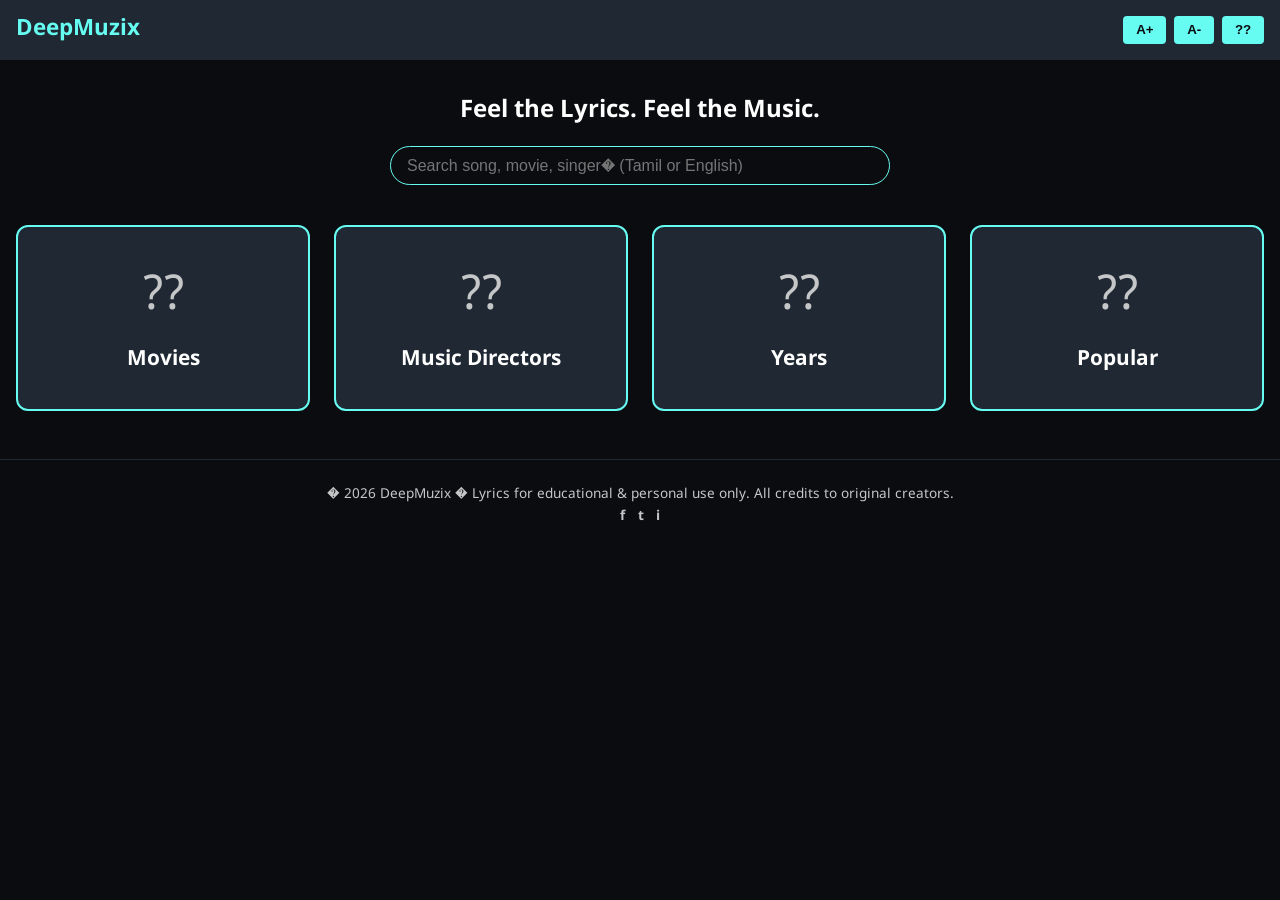
==== index.html @ b5d74c85 "Add files via upload" ====
<!DOCTYPE html>
<html lang="ta">
<head>
  <meta charset="UTF-8">
  <meta name="viewport" content="width=device-width, initial-scale=1.0">
  <title>DeepMuzix � Feel the Lyrics. Feel the Music.</title>
  <meta name="description" content="Modern Tamil song-lyrics hub with karaoke, search, share and favourites.">
  <link href="https://fonts.googleapis.com/css2?family=Noto+Sans+Tamil:wght@400;700&family=Inter:wght@400;600&display=swap" rel="stylesheet">
  <style>
    :root{--bg:#0b0c10;--surface:#1f2833;--primary:#66fcf1;--text:#c5c6c7;--heading:#ffffff;--font-tamil:'Noto Sans Tamil',sans-serif;--base-fs:1.05rem;--line-h:1.6;}
    .light{--bg:#f5f5f5;--surface:#ffffff;--primary:#00838f;--text:#212121;--heading:#000;}
    *,*::before,*::after{box-sizing:border-box;margin:0;padding:0;}
    body{font-family:var(--font-tamil);background:var(--bg);color:var(--text);font-size:var(--base-fs);line-height:var(--line-h);transition:background .3s,color .3s;}
    button{cursor:pointer;border:none;background:var(--primary);color:var(--bg);padding:.4rem .8rem;border-radius:4px;font-weight:700;}
    button:hover{opacity:.9;}
    .top-bar{display:flex;justify-content:space-between;align-items:center;padding:.75rem 1rem;background:var(--surface);}
    .logo{font-size:1.4rem;font-weight:700;color:var(--primary);}
    .controls{display:flex;gap:.5rem;}
    .hero{text-align:center;padding:2rem 1rem 1.5rem;}
    .tagline{font-size:1.5rem;color:var(--heading);margin-bottom:1rem;}
    #searchBar{width:100%;max-width:500px;padding:.6rem 1rem;border:1px solid var(--primary);border-radius:25px;background:transparent;color:var(--text);font-size:1rem;}
    .folder-grid{display:grid;grid-template-columns:repeat(auto-fit,minmax(220px,1fr));gap:1.5rem;padding:1rem;}
    .folder{background:var(--surface);border:2px solid var(--primary);border-radius:12px;padding:2rem 1rem;text-align:center;cursor:pointer;transition:transform .2s,box-shadow .2s;}
    .folder:hover{transform:translateY(-4px);box-shadow:0 8px 24px rgba(0,0,0,.3);}
    .folder-icon{font-size:3rem;margin-bottom:.5rem;}
    .folder-name{font-size:1.3rem;font-weight:700;color:var(--heading);}
    .list-view,.lyrics-view{max-width:800px;margin:0 auto;padding:1rem;}
    .list-header{display:flex;align-items:center;gap:1rem;margin-bottom:1rem;}
    .list-item{background:var(--surface);border-left:4px solid var(--primary);padding:.75rem 1rem;margin-bottom:.5rem;border-radius:4px;cursor:pointer;transition:background .2s;}
    .list-item:hover{background:rgba(255,255,255,.05);}
    .list-item h4{color:var(--heading);margin-bottom:.2rem;}
    .list-item p{font-size:.85rem;opacity:.8;}
    .song-img{width:140px;height:140px;border-radius:8px;margin:0 auto 1rem;display:block;object-fit:cover;border:2px solid var(--primary);}
    .lyrics-header{text-align:center;margin-bottom:1rem;}
    .lang-switch{margin-bottom:1rem;text-align:center;}
    .lang-switch button{margin:0 .25rem;}
    #lyricsText{white-space:pre-wrap;background:var(--surface);padding:1rem;border-radius:6px;font-family:var(--font-tamil);}
    .karaoke#lyricsText{line-height:2.2;}
    .lyrics-tools{display:flex;gap:1rem;align-items:center;justify-content:space-between;margin-top:1rem;flex-wrap:wrap;}
    .extra-meta{text-align:center;font-size:.9rem;opacity:.8;margin-bottom:1rem;}
    .meaning{background:var(--surface);border-left:4px solid var(--primary);padding:1rem;margin:1rem 0;border-radius:4px;}
    .meaning h3{margin-bottom:.5rem;color:var(--primary);}
    .karaoke-line{display:block;transition:background .3s;}
    .karaoke-line.active{background:rgba(102,252,241,.25);border-radius:3px;padding:0 4px;}
    .fav-btn{background:transparent;border:2px solid var(--primary);color:var(--primary);margin-left:auto;}
    .fav-btn.faved{background:var(--primary);color:var(--bg);}
    .share-buttons{display:flex;gap:.5rem;justify-content:center;margin-top:1rem;}
    .share-buttons button{background:var(--surface);border:1px solid var(--primary);color:var(--primary);}
    footer{text-align:center;padding:1.5rem 1rem;font-size:.85rem;border-top:1px solid var(--surface);margin-top:2rem;}
    .social span{margin:0 .4rem;font-weight:700;}
    .toast{position:fixed;bottom:1.5rem;left:50%;transform:translateX(-50%) translateY(200%);background:var(--primary);color:var(--bg);padding:.5rem 1rem;border-radius:4px;font-weight:700;transition:transform .3s;}
    .toast.show{transform:translateX(-50%) translateY(0);}
    .hidden{display:none;}
  </style>
</head>

<body>
  <header class="top-bar">
    <div class="logo">DeepMuzix</div>
    <div class="controls">
      <button id="fontPlus">A+</button>
      <button id="fontMinus">A-</button>
      <button id="themeToggle">??</button>
    </div>
  </header>

  <section class="hero">
    <h1 class="tagline">Feel the Lyrics. Feel the Music.</h1>
    <input type="search" id="searchBar" placeholder="Search song, movie, singer� (Tamil or English)" aria-label="Search">
  </section>

  <!-- ==========  HOME  ========== -->
  <div id="homeView" class="folder-grid">
    <div class="folder" data-folder="movies"><div class="folder-icon">??</div><div class="folder-name">Movies</div></div>
    <div class="folder" data-folder="music"><div class="folder-icon">??</div><div class="folder-name">Music Directors</div></div>
    <div class="folder" data-folder="years"><div class="folder-icon">??</div><div class="folder-name">Years</div></div>
    <div class="folder" data-folder="popular"><div class="folder-icon">??</div><div class="folder-name">Popular</div></div>
  </div>

  <!-- ==========  LIST VIEW  ========== -->
  <div id="listView" class="list-view hidden">
    <div class="list-header"><button id="listBackBtn">? Back</button><h2 id="listTitle"></h2></div>
    <div id="listContent"></div>
  </div>

  <!-- ==========  LYRICS VIEW  ========== -->
  <article id="lyricsView" class="lyrics-view hidden">
    <div class="lyrics-header">
      <img id="songImg" class="song-img" src="" alt="Song image" loading="lazy">
      <h2 id="lyricsTitle"></h2>
      <p id="lyricsMeta"></p>
      <div class="extra-meta" id="extraMeta"></div>
      <div class="lang-switch"><button id="tamilBtn" class="active">?????</button><button id="englishBtn">Tanglish</button></div>
    </div>
    <pre id="lyricsText" class="tamil"></pre>
    <div class="meaning" id="meaningBox"></div>
    <div class="lyrics-tools">
      <label><input type="checkbox" id="karaokeMode"> Karaoke mode (auto-scroll)</label>
      <button id="copyBtn">Copy Lyrics</button>
      <button id="favBtn" class="fav-btn">? Favourite</button>
    </div>
    <div class="share-buttons">
      <button id="waShare">Share to WhatsApp</button>
      <button id="fbShare">Share to Facebook</button>
      <button id="copyLink">Copy Link</button>
    </div>
    <div id="karaokePlayer" style="margin-top:1rem;"></div>
  </article>

  <div id="toast" class="toast">Copied!</div>

  <footer>
    <p>� 2026 DeepMuzix � Lyrics for educational & personal use only. All credits to original creators.</p>
    <div class="social"><span>f</span><span>t</span><span>i</span></div>
  </footer>

  <script>
    /* ---------- Data (with extra fields) ---------- */
    const songs=[
      {
        id:1,
        title:{ta:"?????? ??",en:"Munbe Vaa"},
        movie:{ta:"OK ??????",en:"OK Kanmani"},
        singer:{ta:"???? ????????",en:"Sid Sriram"},
        music:{ta:"A. R. ???????",en:"A. R. Rahman"},
        lyricist:{ta:"?????????",en:"Vairamuthu"},
        year:2015,
        genre:"Romantic",
        meaning:"A breezy romantic plea inviting the beloved to come closer.",
        img:"https://i.ytimg.com/vi/Y8CYlrTap6M/hqdefault.jpg",
        karaoke:"https://www.youtube.com/embed/Y8CYlrTap6M",
        lyrics:{
          ta:`?????? ?? ?????? ??
??????? ????? ?????????
??????? ??????? ?????????
??? ??? ???? ???????? ??????????`,
          en:`Munbe vaa munbe vaa
Nenjam kondu ninaivugal
Mazhaiyil nanaiyum ninaivugal
Avai en manadhai thottu chelgindrana`
        },
        views:0
      },
      {
        id:2,
        title:{ta:"????? ?????",en:"Uyire Uyire"},
        movie:{ta:"?????",en:"Thalapathy"},
        singer:{ta:"???. ??. ????????????????",en:"S. P. Balasubrahmanyam"},
        music:{ta:"????????",en:"Ilaiyaraaja"},
        lyricist:{ta:"?????????",en:"Vairamuthu"},
        year:1991,
        genre:"Melody",
        meaning:"A soul-stirring expression of love comparing the beloved to life itself.",
        img:"https://i.ytimg.com/vi/7wKRgscXaK0/hqdefault.jpg",
        karaoke:"https://www.youtube.com/embed/7wKRgscXaK0",
        lyrics:{
          ta:`????? ?????
??? ?????????? ??? ?????
????? ???? ???????? ????
??? ????? ??? ?????????`,
          en:`Uyire uyire
Un paarvaiyil oru vaanam
Adhil naan parakkum paravai
Un kural en isaiyaagum`
        },
        views:0
      }
    ];

    /* ---------- DOM ---------- */
    const homeView   = document.getElementById('homeView');
    const listView   = document.getElementById('listView');
    const lyricsView = document.getElementById('lyricsView');
    const searchBar  = document.getElementById('searchBar');
    const listBackBtn= document.getElementById('listBackBtn');
    const listTitle  = document.getElementById('listTitle');
    const listContent= document.getElementById('listContent');
    const backBtn    = document.getElementById('listBackBtn');
    const copyBtn    = document.getElementById('copyBtn');
    const karaokeChk = document.getElementById('karaokeMode');
    const lyricsText = document.getElementById('lyricsText');
    const toast      = document.getElementById('toast');
    const themeBtn   = document.getElementById('themeToggle');
    const fontPlus   = document.getElementById('fontPlus');
    const fontMinus  = document.getElementById('fontMinus');
    const tamilBtn   = document.getElementById('tamilBtn');
    const englishBtn = document.getElementById('englishBtn');
    const songImg    = document.getElementById('songImg');
    const meaningBox = document.getElementById('meaningBox');
    const favBtn     = document.getElementById('favBtn');
    const karaokePlayer=document.getElementById('karaokePlayer');

    let currentLang = 'ta';
    let currentSong = null;
    let currentList = null;
    let karaokeInterval=null;

    const hideAll=()=>[homeView,listView,lyricsView].forEach(v=>v.classList.add('hidden'));
    const show=(v)=>{ hideAll(); v.classList.remove('hidden'); };

    /* ---------- Popular Sort ---------- */
    function getPopular(){
      return [...songs].sort((a,b)=>b.views-a.views);
    }

    /* ---------- Home Folder Clicks ---------- */
    homeView.addEventListener('click',e=>{
      const folder=e.target.closest('.folder');
      if(!folder) return;
      const type=folder.dataset.folder;
      if(type==='movies') showMovieList();
      if(type==='music')  showMusicList();
      if(type==='years')  showYearList();
      if(type==='popular')showPopularList();
    });

    /* ---------- Build Lists ---------- */
    function showMovieList(){
      const map={}; songs.forEach(s=>{ const key=s.movie.ta; if(!map[key]) map[key]=[]; map[key].push(s); });
      renderList('Movies',map);
    }
    function showMusicList(){
      const map={}; songs.forEach(s=>{ const key=s.music.ta; if(!map[key]) map[key]=[]; map[key].push(s); });
      renderList('Music Directors',map);
    }
    function showYearList(){
      const map={}; songs.forEach(s=>{ const key=s.year; if(!map[key]) map[key]=[]; map[key].push(s); });
      renderList('Years',map);
    }
    function showPopularList(){
      const map={'Popular Songs':getPopular()};
      renderList('Popular',map);
    }
    function renderList(title,map){
      show(listView);
      listTitle.textContent=title;
      listContent.innerHTML='';
      currentList=map;
      Object.keys(map).sort().forEach(key=>{
        const item=document.createElement('div');
        item.className='list-item';
        item.innerHTML=`<h4>${key}</h4><p>${map[key].length} song(s)</p>`;
        item.onclick=()=>showSongsUnder(key);
        listContent.appendChild(item);
      });
    }
    function showSongsUnder(key){
      const songList=currentList[key];
      listContent.innerHTML='';
      listTitle.textContent=key;
      songList.forEach(s=>{
        const item=document.createElement('div');
        item.className='list-item';
        item.innerHTML=`<h4>${s.title[currentLang]}</h4><p>${s.movie[currentLang]} � ${s.singer[currentLang]}</p>`;
        item.onclick=()=>showLyrics(s);
        listContent.appendChild(item);
      });
    }

    /* ---------- Lyrics View ---------- */
    function showLyrics(song){
      currentSong=song;
      song.views++; // simple counter
      show(lyricsView);
      songImg.src=song.img;
      document.getElementById('lyricsTitle').textContent=song.title[currentLang];
      document.getElementById('lyricsMeta').textContent=`${song.movie[currentLang]} � ${singer(currentLang)} � ${song.music[currentLang]} � ${song.year}`;
      meaningBox.innerHTML=`<h3>Meaning / Explanation</h3><p>${song.meaning}</p>`;
      lyricsText.innerHTML='';
      karaokePlayer.innerHTML='';
      const lines=song.lyrics[currentLang].split('\n');
      lines.forEach((line,i)=>{
        const span=document.createElement('span');
        span.className='karaoke-line'; span.textContent=line; span.dataset.idx=i;
        lyricsText.appendChild(span);
      });
      karaokeChk.checked=false;
      lyricsText.classList.remove('karaoke');
      tamilBtn.classList.toggle('active',currentLang==='ta');
      englishBtn.classList.toggle('active',currentLang==='en');
      updateFavButton();
      // YouTube embed
      if(song.karaoke){
        karaokePlayer.innerHTML=`<iframe width="100%" height="240" src="${song.karaoke}" title="YouTube karaoke" frameborder="0" allowfullscreen></iframe>`;
      }
      // URL hash for share
      location.hash=`lyric/${song.id}`;
    }
    function singer(l){ return currentSong.singer[l]; }

    /* ---------- Language ---------- */
    tamilBtn.onclick  =()=>{ currentLang='ta'; refreshLang(); };
    englishBtn.onclick=()=>{ currentLang='en'; refreshLang(); };
    function refreshLang(){
      if(currentSong) showLyrics(currentSong);
      if(!listView.classList.contains('hidden') && currentList){
        const key=listTitle.textContent;
        renderList(listTitle.textContent,currentList);
        showSongsUnder(key);
      }
    }

    /* ---------- Karaoke Auto-Scroll ---------- */
    karaokeChk.onchange=e=>{
      lyricsText.classList.toggle('karaoke',e.target.checked);
      if(e.target.checked) startKaraoke(); else stopKaraoke();
    };
    function startKaraoke(){
      const lines=document.querySelectorAll('.karaoke-line');
      let idx=0;
      karaokeInterval=setInterval(()=>{
        lines.forEach(l=>l.classList.remove('active'));
        if(idx<lines.length) lines[idx].classList.add('active');
        lines[idx].scrollIntoView({behavior:'smooth',block:'center'});
        idx++;
        if(idx>lines.length) idx=0;
      },2500);
    }
    function stopKaraoke(){
      clearInterval(karaokeInterval);
      document.querySelectorAll('.karaoke-line').forEach(l=>l.classList.remove('active'));
    }

    /* ---------- Favourites ---------- */
    function getFavs(){ return JSON.parse(localStorage.getItem('dmFav')||'[]'); }
    function toggleFav(){
      const favs=getFavs();
      const idx=favs.indexOf(currentSong.id);
      if(idx===-1) favs.push(currentSong.id); else favs.splice(idx,1);
      localStorage.setItem('dmFav',JSON.stringify(favs));
      updateFavButton();
    }
    function updateFavButton(){
      const favs=getFavs();
      favBtn.textContent=favs.includes(currentSong.id)?'?? Favourited':'? Favourite';
      favBtn.classList.toggle('faved',favs.includes(currentSong.id));
    }
    favBtn.onclick=toggleFav;

    /* ---------- Share ---------- */
    function shareURL(){ return location.href; }
    document.getElementById('waShare').onclick=()=>{
      window.open(`https://wa.me/?text=${encodeURIComponent(currentSong.title[currentLang]+' - '+shareURL())}`,'_blank');
    };
    document.getElementById('fbShare').onclick=()=>{
      window.open(`https://www.facebook.com/sharer/sharer.php?u=${encodeURIComponent(shareURL())}`,'_blank');
    };
    document.getElementById('copyLink').onclick=()=>{
      navigator.clipboard.writeText(shareURL()).then(()=>{
        toast.textContent='Link copied!'; toast.classList.add('show');
        setTimeout(()=>toast.classList.remove('show'),1800);
      });
    };

    /* ---------- Copy Lyrics ---------- */
    copyBtn.onclick=()=>{
      navigator.clipboard.writeText(currentSong.lyrics[currentLang]).then(()=>{
        toast.textContent='Lyrics copied!'; toast.classList.add('show');
        setTimeout(()=>toast.classList.remove('show'),1800);
      });
    };

    /* ---------- Search ---------- */
    searchBar.addEventListener('input',()=>{
      const term=searchBar.value.toLowerCase().trim();
      if(!term){ show(homeView); return; }
      const results=songs.filter(s=>
        s.title.ta.toLowerCase().includes(term)||
        s.title.en.toLowerCase().includes(term)||
        s.movie.ta.toLowerCase().includes(term)||
        s.movie.en.toLowerCase().includes(term)||
        s.singer.ta.toLowerCase().includes(term)||
        s.singer.en.toLowerCase().includes(term)||
        s.music.ta.toLowerCase().includes(term)||
        s.music.en.toLowerCase().includes(term)||
        s.lyricist.ta.toLowerCase().includes(term)||
        s.lyricist.en.toLowerCase().includes(term)||
        s.year.toString().includes(term)
      );
      if(results.length){
        const map={'Search Results':results};
        renderList('Search Results',map);
        showSongsUnder('Search Results');
      }else{
        renderList('Search Results',{});
      }
    });

    /* ---------- Back Buttons ---------- */
    listBackBtn.onclick=()=>show(homeView);

    /* ---------- Theme ---------- */
    function loadTheme(){
      if(localStorage.getItem('theme')==='light') document.body.classList.add('light');
    }
    loadTheme();
    themeBtn.onclick=()=>{
      document.body.classList.toggle('light');
      localStorage.setItem('theme',document.body.classList.contains('light')?'light':'dark');
    };

    /* ---------- Font ---------- */
    let currentSize=1.05;
    function updateFont(){
      document.documentElement.style.setProperty('--base-fs',currentSize+'rem');
    }
    fontPlus.onclick =()=>{ currentSize+=0.1; updateFont(); };
    fontMinus.onclick=()=>{ currentSize-=0.1; updateFont(); };

    /* ---------- Start ---------- */
    show(homeView);
  </script>
</body>
</html>
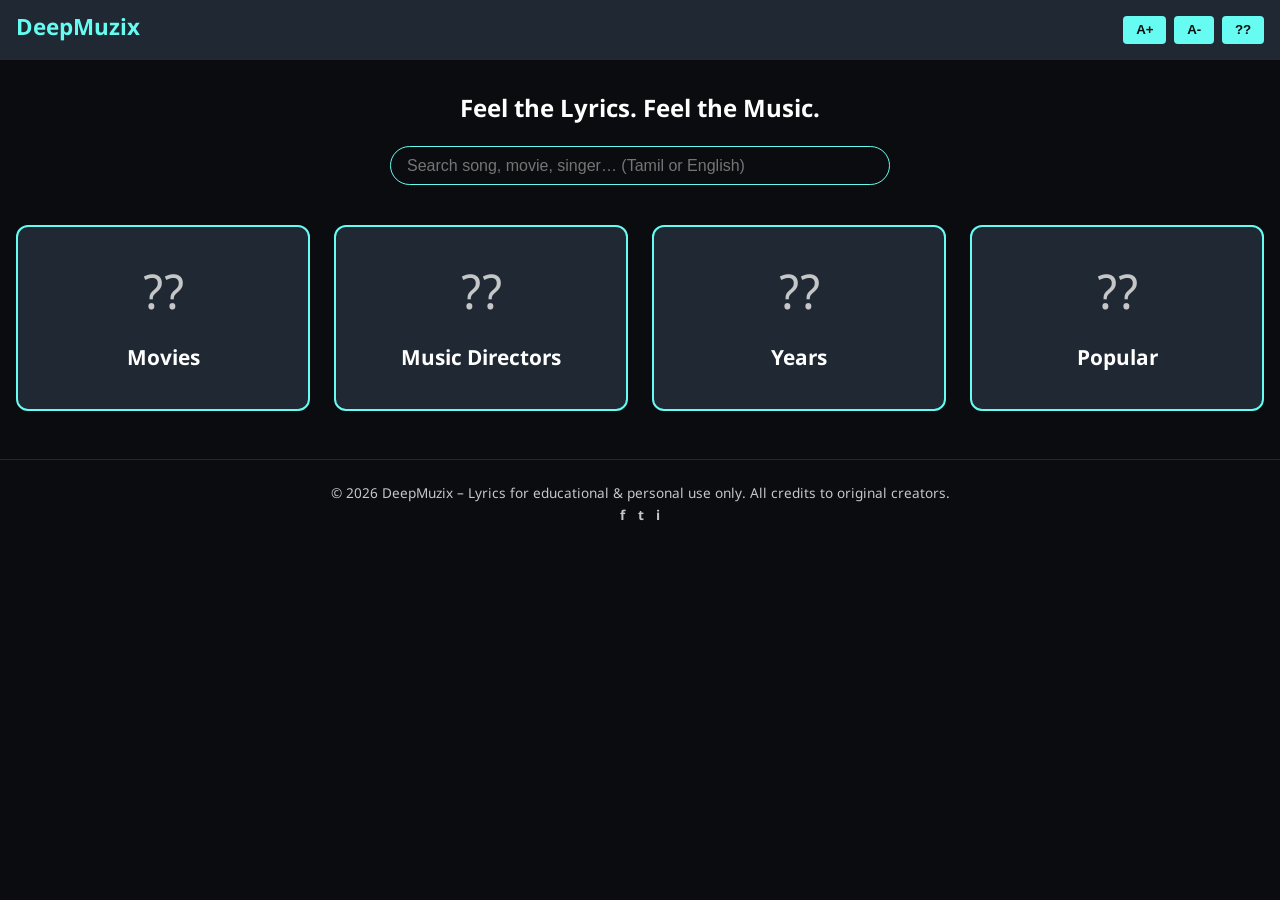
==== commit 3a5896d2: "Update index.html" ====
--- a/index.html
+++ b/index.html
@@ -3,7 +3,7 @@
 <head>
   <meta charset="UTF-8">
   <meta name="viewport" content="width=device-width, initial-scale=1.0">
-  <title>DeepMuzix � Feel the Lyrics. Feel the Music.</title>
+  <title>DeepMuzix – Feel the Lyrics. Feel the Music.</title>
   <meta name="description" content="Modern Tamil song-lyrics hub with karaoke, search, share and favourites.">
   <link href="https://fonts.googleapis.com/css2?family=Noto+Sans+Tamil:wght@400;700&family=Inter:wght@400;600&display=swap" rel="stylesheet">
   <style>
@@ -66,7 +66,7 @@
 
   <section class="hero">
     <h1 class="tagline">Feel the Lyrics. Feel the Music.</h1>
-    <input type="search" id="searchBar" placeholder="Search song, movie, singer� (Tamil or English)" aria-label="Search">
+    <input type="search" id="searchBar" placeholder="Search song, movie, singer… (Tamil or English)" aria-label="Search">
   </section>
 
   <!-- ==========  HOME  ========== -->
@@ -90,7 +90,7 @@
       <h2 id="lyricsTitle"></h2>
       <p id="lyricsMeta"></p>
       <div class="extra-meta" id="extraMeta"></div>
-      <div class="lang-switch"><button id="tamilBtn" class="active">?????</button><button id="englishBtn">Tanglish</button></div>
+      <div class="lang-switch"><button id="tamilBtn" class="active">?????</button><button id="englishBtn">English</button></div>
     </div>
     <pre id="lyricsText" class="tamil"></pre>
     <div class="meaning" id="meaningBox"></div>
@@ -110,7 +110,7 @@
   <div id="toast" class="toast">Copied!</div>
 
   <footer>
-    <p>� 2026 DeepMuzix � Lyrics for educational & personal use only. All credits to original creators.</p>
+    <p>© 2026 DeepMuzix – Lyrics for educational & personal use only. All credits to original creators.</p>
     <div class="social"><span>f</span><span>t</span><span>i</span></div>
   </footer>
 
@@ -251,7 +251,7 @@
       songList.forEach(s=>{
         const item=document.createElement('div');
         item.className='list-item';
-        item.innerHTML=`<h4>${s.title[currentLang]}</h4><p>${s.movie[currentLang]} � ${s.singer[currentLang]}</p>`;
+        item.innerHTML=`<h4>${s.title[currentLang]}</h4><p>${s.movie[currentLang]} • ${s.singer[currentLang]}</p>`;
         item.onclick=()=>showLyrics(s);
         listContent.appendChild(item);
       });
@@ -264,7 +264,7 @@
       show(lyricsView);
       songImg.src=song.img;
       document.getElementById('lyricsTitle').textContent=song.title[currentLang];
-      document.getElementById('lyricsMeta').textContent=`${song.movie[currentLang]} � ${singer(currentLang)} � ${song.music[currentLang]} � ${song.year}`;
+      document.getElementById('lyricsMeta').textContent=`${song.movie[currentLang]} • ${singer(currentLang)} • ${song.music[currentLang]} • ${song.year}`;
       meaningBox.innerHTML=`<h3>Meaning / Explanation</h3><p>${song.meaning}</p>`;
       lyricsText.innerHTML='';
       karaokePlayer.innerHTML='';
@@ -411,4 +411,5 @@
     show(homeView);
   </script>
 </body>
-</html>  +
+</html>  
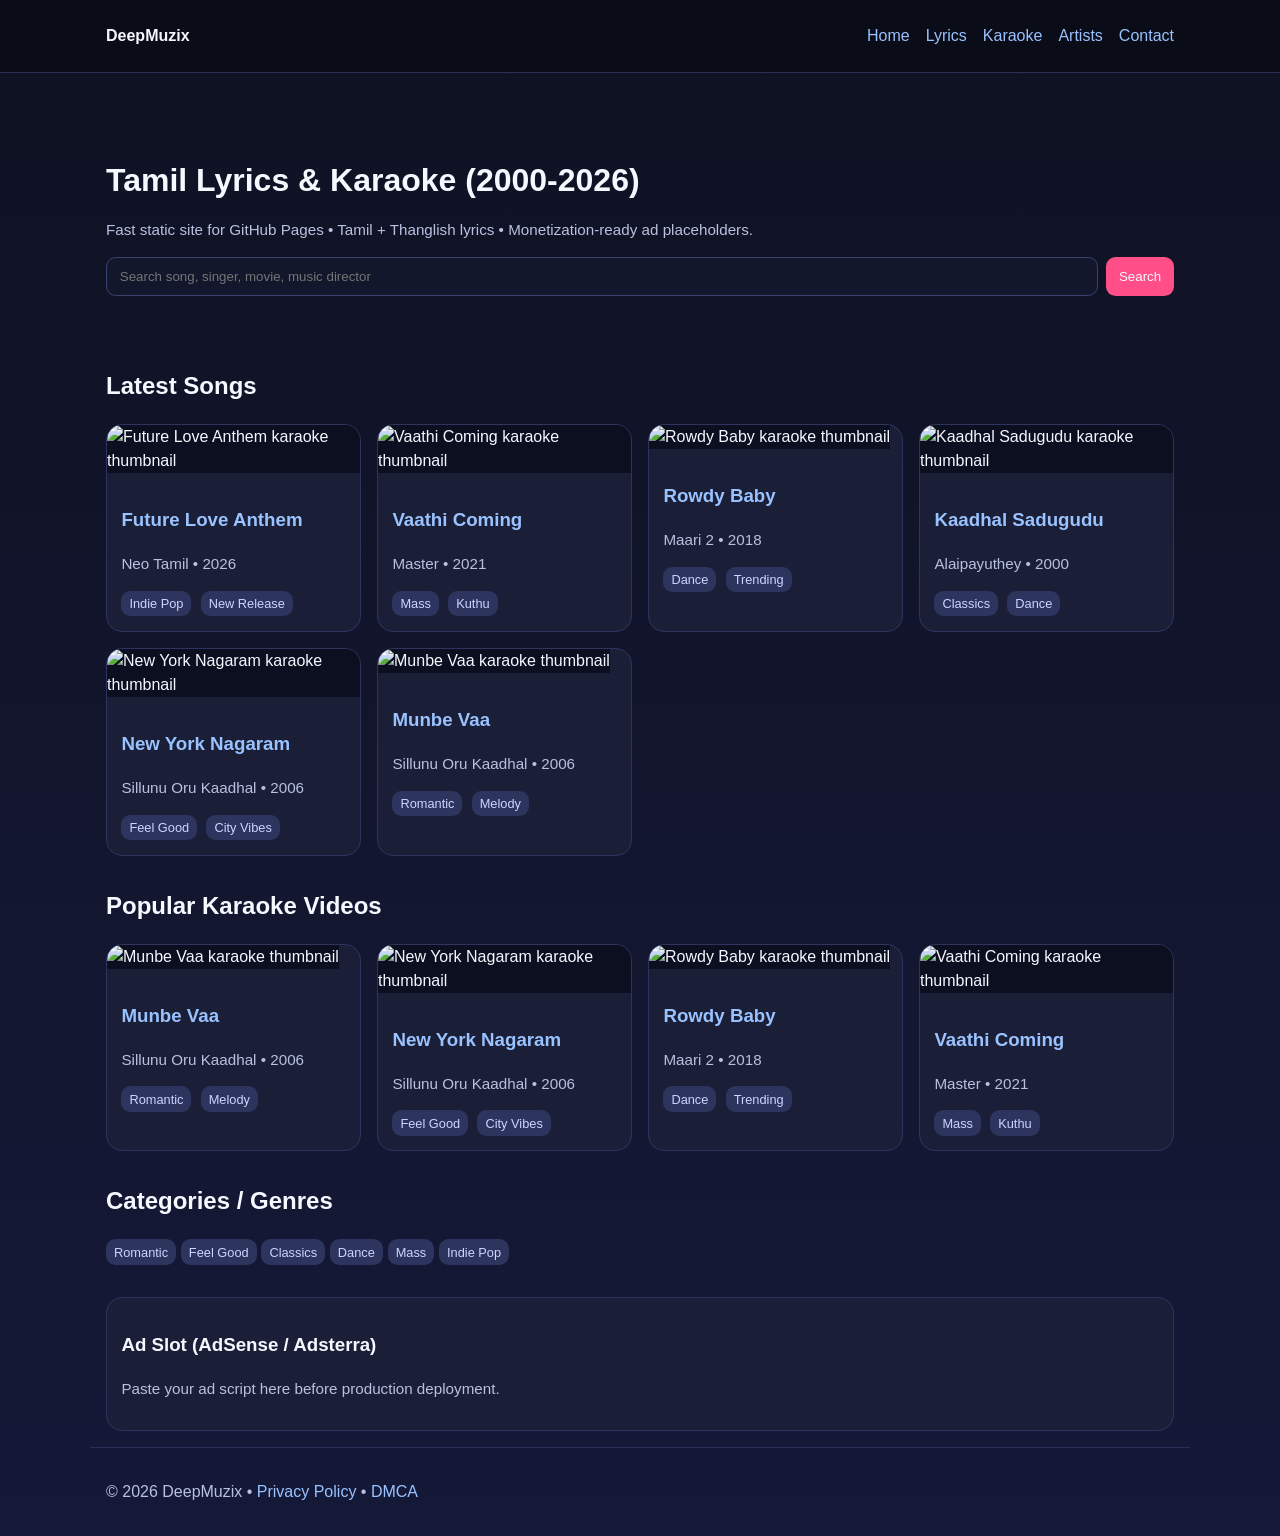
==== commit 2762bf41: "Build SEO-friendly Tamil lyrics and karaoke static site" ====
--- a/index.html
+++ b/index.html
@@ -1,415 +1,61 @@
-<!DOCTYPE html>
-<html lang="ta">
-<head>
-  <meta charset="UTF-8">
-  <meta name="viewport" content="width=device-width, initial-scale=1.0">
-  <title>DeepMuzix – Feel the Lyrics. Feel the Music.</title>
-  <meta name="description" content="Modern Tamil song-lyrics hub with karaoke, search, share and favourites.">
-  <link href="https://fonts.googleapis.com/css2?family=Noto+Sans+Tamil:wght@400;700&family=Inter:wght@400;600&display=swap" rel="stylesheet">
-  <style>
-    :root{--bg:#0b0c10;--surface:#1f2833;--primary:#66fcf1;--text:#c5c6c7;--heading:#ffffff;--font-tamil:'Noto Sans Tamil',sans-serif;--base-fs:1.05rem;--line-h:1.6;}
-    .light{--bg:#f5f5f5;--surface:#ffffff;--primary:#00838f;--text:#212121;--heading:#000;}
-    *,*::before,*::after{box-sizing:border-box;margin:0;padding:0;}
-    body{font-family:var(--font-tamil);background:var(--bg);color:var(--text);font-size:var(--base-fs);line-height:var(--line-h);transition:background .3s,color .3s;}
-    button{cursor:pointer;border:none;background:var(--primary);color:var(--bg);padding:.4rem .8rem;border-radius:4px;font-weight:700;}
-    button:hover{opacity:.9;}
-    .top-bar{display:flex;justify-content:space-between;align-items:center;padding:.75rem 1rem;background:var(--surface);}
-    .logo{font-size:1.4rem;font-weight:700;color:var(--primary);}
-    .controls{display:flex;gap:.5rem;}
-    .hero{text-align:center;padding:2rem 1rem 1.5rem;}
-    .tagline{font-size:1.5rem;color:var(--heading);margin-bottom:1rem;}
-    #searchBar{width:100%;max-width:500px;padding:.6rem 1rem;border:1px solid var(--primary);border-radius:25px;background:transparent;color:var(--text);font-size:1rem;}
-    .folder-grid{display:grid;grid-template-columns:repeat(auto-fit,minmax(220px,1fr));gap:1.5rem;padding:1rem;}
-    .folder{background:var(--surface);border:2px solid var(--primary);border-radius:12px;padding:2rem 1rem;text-align:center;cursor:pointer;transition:transform .2s,box-shadow .2s;}
-    .folder:hover{transform:translateY(-4px);box-shadow:0 8px 24px rgba(0,0,0,.3);}
-    .folder-icon{font-size:3rem;margin-bottom:.5rem;}
-    .folder-name{font-size:1.3rem;font-weight:700;color:var(--heading);}
-    .list-view,.lyrics-view{max-width:800px;margin:0 auto;padding:1rem;}
-    .list-header{display:flex;align-items:center;gap:1rem;margin-bottom:1rem;}
-    .list-item{background:var(--surface);border-left:4px solid var(--primary);padding:.75rem 1rem;margin-bottom:.5rem;border-radius:4px;cursor:pointer;transition:background .2s;}
-    .list-item:hover{background:rgba(255,255,255,.05);}
-    .list-item h4{color:var(--heading);margin-bottom:.2rem;}
-    .list-item p{font-size:.85rem;opacity:.8;}
-    .song-img{width:140px;height:140px;border-radius:8px;margin:0 auto 1rem;display:block;object-fit:cover;border:2px solid var(--primary);}
-    .lyrics-header{text-align:center;margin-bottom:1rem;}
-    .lang-switch{margin-bottom:1rem;text-align:center;}
-    .lang-switch button{margin:0 .25rem;}
-    #lyricsText{white-space:pre-wrap;background:var(--surface);padding:1rem;border-radius:6px;font-family:var(--font-tamil);}
-    .karaoke#lyricsText{line-height:2.2;}
-    .lyrics-tools{display:flex;gap:1rem;align-items:center;justify-content:space-between;margin-top:1rem;flex-wrap:wrap;}
-    .extra-meta{text-align:center;font-size:.9rem;opacity:.8;margin-bottom:1rem;}
-    .meaning{background:var(--surface);border-left:4px solid var(--primary);padding:1rem;margin:1rem 0;border-radius:4px;}
-    .meaning h3{margin-bottom:.5rem;color:var(--primary);}
-    .karaoke-line{display:block;transition:background .3s;}
-    .karaoke-line.active{background:rgba(102,252,241,.25);border-radius:3px;padding:0 4px;}
-    .fav-btn{background:transparent;border:2px solid var(--primary);color:var(--primary);margin-left:auto;}
-    .fav-btn.faved{background:var(--primary);color:var(--bg);}
-    .share-buttons{display:flex;gap:.5rem;justify-content:center;margin-top:1rem;}
-    .share-buttons button{background:var(--surface);border:1px solid var(--primary);color:var(--primary);}
-    footer{text-align:center;padding:1.5rem 1rem;font-size:.85rem;border-top:1px solid var(--surface);margin-top:2rem;}
-    .social span{margin:0 .4rem;font-weight:700;}
-    .toast{position:fixed;bottom:1.5rem;left:50%;transform:translateX(-50%) translateY(200%);background:var(--primary);color:var(--bg);padding:.5rem 1rem;border-radius:4px;font-weight:700;transition:transform .3s;}
-    .toast.show{transform:translateX(-50%) translateY(0);}
-    .hidden{display:none;}
-  </style>
-</head>
-
-<body>
-  <header class="top-bar">
-    <div class="logo">DeepMuzix</div>
-    <div class="controls">
-      <button id="fontPlus">A+</button>
-      <button id="fontMinus">A-</button>
-      <button id="themeToggle">??</button>
-    </div>
-  </header>
-
-  <section class="hero">
-    <h1 class="tagline">Feel the Lyrics. Feel the Music.</h1>
-    <input type="search" id="searchBar" placeholder="Search song, movie, singer… (Tamil or English)" aria-label="Search">
-  </section>
-
-  <!-- ==========  HOME  ========== -->
-  <div id="homeView" class="folder-grid">
-    <div class="folder" data-folder="movies"><div class="folder-icon">??</div><div class="folder-name">Movies</div></div>
-    <div class="folder" data-folder="music"><div class="folder-icon">??</div><div class="folder-name">Music Directors</div></div>
-    <div class="folder" data-folder="years"><div class="folder-icon">??</div><div class="folder-name">Years</div></div>
-    <div class="folder" data-folder="popular"><div class="folder-icon">??</div><div class="folder-name">Popular</div></div>
-  </div>
-
-  <!-- ==========  LIST VIEW  ========== -->
-  <div id="listView" class="list-view hidden">
-    <div class="list-header"><button id="listBackBtn">? Back</button><h2 id="listTitle"></h2></div>
-    <div id="listContent"></div>
-  </div>
-
-  <!-- ==========  LYRICS VIEW  ========== -->
-  <article id="lyricsView" class="lyrics-view hidden">
-    <div class="lyrics-header">
-      <img id="songImg" class="song-img" src="" alt="Song image" loading="lazy">
-      <h2 id="lyricsTitle"></h2>
-      <p id="lyricsMeta"></p>
-      <div class="extra-meta" id="extraMeta"></div>
-      <div class="lang-switch"><button id="tamilBtn" class="active">?????</button><button id="englishBtn">English</button></div>
-    </div>
-    <pre id="lyricsText" class="tamil"></pre>
-    <div class="meaning" id="meaningBox"></div>
-    <div class="lyrics-tools">
-      <label><input type="checkbox" id="karaokeMode"> Karaoke mode (auto-scroll)</label>
-      <button id="copyBtn">Copy Lyrics</button>
-      <button id="favBtn" class="fav-btn">? Favourite</button>
-    </div>
-    <div class="share-buttons">
-      <button id="waShare">Share to WhatsApp</button>
-      <button id="fbShare">Share to Facebook</button>
-      <button id="copyLink">Copy Link</button>
-    </div>
-    <div id="karaokePlayer" style="margin-top:1rem;"></div>
-  </article>
-
-  <div id="toast" class="toast">Copied!</div>
-
-  <footer>
-    <p>© 2026 DeepMuzix – Lyrics for educational & personal use only. All credits to original creators.</p>
-    <div class="social"><span>f</span><span>t</span><span>i</span></div>
-  </footer>
-
-  <script>
-    /* ---------- Data (with extra fields) ---------- */
-    const songs=[
-      {
-        id:1,
-        title:{ta:"?????? ??",en:"Munbe Vaa"},
-        movie:{ta:"OK ??????",en:"OK Kanmani"},
-        singer:{ta:"???? ????????",en:"Sid Sriram"},
-        music:{ta:"A. R. ???????",en:"A. R. Rahman"},
-        lyricist:{ta:"?????????",en:"Vairamuthu"},
-        year:2015,
-        genre:"Romantic",
-        meaning:"A breezy romantic plea inviting the beloved to come closer.",
-        img:"https://i.ytimg.com/vi/Y8CYlrTap6M/hqdefault.jpg",
-        karaoke:"https://www.youtube.com/embed/Y8CYlrTap6M",
-        lyrics:{
-          ta:`?????? ?? ?????? ??
-??????? ????? ?????????
-??????? ??????? ?????????
-??? ??? ???? ???????? ??????????`,
-          en:`Munbe vaa munbe vaa
-Nenjam kondu ninaivugal
-Mazhaiyil nanaiyum ninaivugal
-Avai en manadhai thottu chelgindrana`
-        },
-        views:0
-      },
-      {
-        id:2,
-        title:{ta:"????? ?????",en:"Uyire Uyire"},
-        movie:{ta:"?????",en:"Thalapathy"},
-        singer:{ta:"???. ??. ????????????????",en:"S. P. Balasubrahmanyam"},
-        music:{ta:"????????",en:"Ilaiyaraaja"},
-        lyricist:{ta:"?????????",en:"Vairamuthu"},
-        year:1991,
-        genre:"Melody",
-        meaning:"A soul-stirring expression of love comparing the beloved to life itself.",
-        img:"https://i.ytimg.com/vi/7wKRgscXaK0/hqdefault.jpg",
-        karaoke:"https://www.youtube.com/embed/7wKRgscXaK0",
-        lyrics:{
-          ta:`????? ?????
-??? ?????????? ??? ?????
-????? ???? ???????? ????
-??? ????? ??? ?????????`,
-          en:`Uyire uyire
-Un paarvaiyil oru vaanam
-Adhil naan parakkum paravai
-Un kural en isaiyaagum`
-        },
-        views:0
-      }
-    ];
-
-    /* ---------- DOM ---------- */
-    const homeView   = document.getElementById('homeView');
-    const listView   = document.getElementById('listView');
-    const lyricsView = document.getElementById('lyricsView');
-    const searchBar  = document.getElementById('searchBar');
-    const listBackBtn= document.getElementById('listBackBtn');
-    const listTitle  = document.getElementById('listTitle');
-    const listContent= document.getElementById('listContent');
-    const backBtn    = document.getElementById('listBackBtn');
-    const copyBtn    = document.getElementById('copyBtn');
-    const karaokeChk = document.getElementById('karaokeMode');
-    const lyricsText = document.getElementById('lyricsText');
-    const toast      = document.getElementById('toast');
-    const themeBtn   = document.getElementById('themeToggle');
-    const fontPlus   = document.getElementById('fontPlus');
-    const fontMinus  = document.getElementById('fontMinus');
-    const tamilBtn   = document.getElementById('tamilBtn');
-    const englishBtn = document.getElementById('englishBtn');
-    const songImg    = document.getElementById('songImg');
-    const meaningBox = document.getElementById('meaningBox');
-    const favBtn     = document.getElementById('favBtn');
-    const karaokePlayer=document.getElementById('karaokePlayer');
-
-    let currentLang = 'ta';
-    let currentSong = null;
-    let currentList = null;
-    let karaokeInterval=null;
-
-    const hideAll=()=>[homeView,listView,lyricsView].forEach(v=>v.classList.add('hidden'));
-    const show=(v)=>{ hideAll(); v.classList.remove('hidden'); };
-
-    /* ---------- Popular Sort ---------- */
-    function getPopular(){
-      return [...songs].sort((a,b)=>b.views-a.views);
-    }
-
-    /* ---------- Home Folder Clicks ---------- */
-    homeView.addEventListener('click',e=>{
-      const folder=e.target.closest('.folder');
-      if(!folder) return;
-      const type=folder.dataset.folder;
-      if(type==='movies') showMovieList();
-      if(type==='music')  showMusicList();
-      if(type==='years')  showYearList();
-      if(type==='popular')showPopularList();
-    });
-
-    /* ---------- Build Lists ---------- */
-    function showMovieList(){
-      const map={}; songs.forEach(s=>{ const key=s.movie.ta; if(!map[key]) map[key]=[]; map[key].push(s); });
-      renderList('Movies',map);
-    }
-    function showMusicList(){
-      const map={}; songs.forEach(s=>{ const key=s.music.ta; if(!map[key]) map[key]=[]; map[key].push(s); });
-      renderList('Music Directors',map);
-    }
-    function showYearList(){
-      const map={}; songs.forEach(s=>{ const key=s.year; if(!map[key]) map[key]=[]; map[key].push(s); });
-      renderList('Years',map);
-    }
-    function showPopularList(){
-      const map={'Popular Songs':getPopular()};
-      renderList('Popular',map);
-    }
-    function renderList(title,map){
-      show(listView);
-      listTitle.textContent=title;
-      listContent.innerHTML='';
-      currentList=map;
-      Object.keys(map).sort().forEach(key=>{
-        const item=document.createElement('div');
-        item.className='list-item';
-        item.innerHTML=`<h4>${key}</h4><p>${map[key].length} song(s)</p>`;
-        item.onclick=()=>showSongsUnder(key);
-        listContent.appendChild(item);
-      });
-    }
-    function showSongsUnder(key){
-      const songList=currentList[key];
-      listContent.innerHTML='';
-      listTitle.textContent=key;
-      songList.forEach(s=>{
-        const item=document.createElement('div');
-        item.className='list-item';
-        item.innerHTML=`<h4>${s.title[currentLang]}</h4><p>${s.movie[currentLang]} • ${s.singer[currentLang]}</p>`;
-        item.onclick=()=>showLyrics(s);
-        listContent.appendChild(item);
-      });
-    }
-
-    /* ---------- Lyrics View ---------- */
-    function showLyrics(song){
-      currentSong=song;
-      song.views++; // simple counter
-      show(lyricsView);
-      songImg.src=song.img;
-      document.getElementById('lyricsTitle').textContent=song.title[currentLang];
-      document.getElementById('lyricsMeta').textContent=`${song.movie[currentLang]} • ${singer(currentLang)} • ${song.music[currentLang]} • ${song.year}`;
-      meaningBox.innerHTML=`<h3>Meaning / Explanation</h3><p>${song.meaning}</p>`;
-      lyricsText.innerHTML='';
-      karaokePlayer.innerHTML='';
-      const lines=song.lyrics[currentLang].split('\n');
-      lines.forEach((line,i)=>{
-        const span=document.createElement('span');
-        span.className='karaoke-line'; span.textContent=line; span.dataset.idx=i;
-        lyricsText.appendChild(span);
-      });
-      karaokeChk.checked=false;
-      lyricsText.classList.remove('karaoke');
-      tamilBtn.classList.toggle('active',currentLang==='ta');
-      englishBtn.classList.toggle('active',currentLang==='en');
-      updateFavButton();
-      // YouTube embed
-      if(song.karaoke){
-        karaokePlayer.innerHTML=`<iframe width="100%" height="240" src="${song.karaoke}" title="YouTube karaoke" frameborder="0" allowfullscreen></iframe>`;
-      }
-      // URL hash for share
-      location.hash=`lyric/${song.id}`;
-    }
-    function singer(l){ return currentSong.singer[l]; }
-
-    /* ---------- Language ---------- */
-    tamilBtn.onclick  =()=>{ currentLang='ta'; refreshLang(); };
-    englishBtn.onclick=()=>{ currentLang='en'; refreshLang(); };
-    function refreshLang(){
-      if(currentSong) showLyrics(currentSong);
-      if(!listView.classList.contains('hidden') && currentList){
-        const key=listTitle.textContent;
-        renderList(listTitle.textContent,currentList);
-        showSongsUnder(key);
-      }
-    }
-
-    /* ---------- Karaoke Auto-Scroll ---------- */
-    karaokeChk.onchange=e=>{
-      lyricsText.classList.toggle('karaoke',e.target.checked);
-      if(e.target.checked) startKaraoke(); else stopKaraoke();
-    };
-    function startKaraoke(){
-      const lines=document.querySelectorAll('.karaoke-line');
-      let idx=0;
-      karaokeInterval=setInterval(()=>{
-        lines.forEach(l=>l.classList.remove('active'));
-        if(idx<lines.length) lines[idx].classList.add('active');
-        lines[idx].scrollIntoView({behavior:'smooth',block:'center'});
-        idx++;
-        if(idx>lines.length) idx=0;
-      },2500);
-    }
-    function stopKaraoke(){
-      clearInterval(karaokeInterval);
-      document.querySelectorAll('.karaoke-line').forEach(l=>l.classList.remove('active'));
-    }
-
-    /* ---------- Favourites ---------- */
-    function getFavs(){ return JSON.parse(localStorage.getItem('dmFav')||'[]'); }
-    function toggleFav(){
-      const favs=getFavs();
-      const idx=favs.indexOf(currentSong.id);
-      if(idx===-1) favs.push(currentSong.id); else favs.splice(idx,1);
-      localStorage.setItem('dmFav',JSON.stringify(favs));
-      updateFavButton();
-    }
-    function updateFavButton(){
-      const favs=getFavs();
-      favBtn.textContent=favs.includes(currentSong.id)?'?? Favourited':'? Favourite';
-      favBtn.classList.toggle('faved',favs.includes(currentSong.id));
-    }
-    favBtn.onclick=toggleFav;
-
-    /* ---------- Share ---------- */
-    function shareURL(){ return location.href; }
-    document.getElementById('waShare').onclick=()=>{
-      window.open(`https://wa.me/?text=${encodeURIComponent(currentSong.title[currentLang]+' - '+shareURL())}`,'_blank');
-    };
-    document.getElementById('fbShare').onclick=()=>{
-      window.open(`https://www.facebook.com/sharer/sharer.php?u=${encodeURIComponent(shareURL())}`,'_blank');
-    };
-    document.getElementById('copyLink').onclick=()=>{
-      navigator.clipboard.writeText(shareURL()).then(()=>{
-        toast.textContent='Link copied!'; toast.classList.add('show');
-        setTimeout(()=>toast.classList.remove('show'),1800);
-      });
-    };
-
-    /* ---------- Copy Lyrics ---------- */
-    copyBtn.onclick=()=>{
-      navigator.clipboard.writeText(currentSong.lyrics[currentLang]).then(()=>{
-        toast.textContent='Lyrics copied!'; toast.classList.add('show');
-        setTimeout(()=>toast.classList.remove('show'),1800);
-      });
-    };
-
-    /* ---------- Search ---------- */
-    searchBar.addEventListener('input',()=>{
-      const term=searchBar.value.toLowerCase().trim();
-      if(!term){ show(homeView); return; }
-      const results=songs.filter(s=>
-        s.title.ta.toLowerCase().includes(term)||
-        s.title.en.toLowerCase().includes(term)||
-        s.movie.ta.toLowerCase().includes(term)||
-        s.movie.en.toLowerCase().includes(term)||
-        s.singer.ta.toLowerCase().includes(term)||
-        s.singer.en.toLowerCase().includes(term)||
-        s.music.ta.toLowerCase().includes(term)||
-        s.music.en.toLowerCase().includes(term)||
-        s.lyricist.ta.toLowerCase().includes(term)||
-        s.lyricist.en.toLowerCase().includes(term)||
-        s.year.toString().includes(term)
-      );
-      if(results.length){
-        const map={'Search Results':results};
-        renderList('Search Results',map);
-        showSongsUnder('Search Results');
-      }else{
-        renderList('Search Results',{});
-      }
-    });
-
-    /* ---------- Back Buttons ---------- */
-    listBackBtn.onclick=()=>show(homeView);
-
-    /* ---------- Theme ---------- */
-    function loadTheme(){
-      if(localStorage.getItem('theme')==='light') document.body.classList.add('light');
-    }
-    loadTheme();
-    themeBtn.onclick=()=>{
-      document.body.classList.toggle('light');
-      localStorage.setItem('theme',document.body.classList.contains('light')?'light':'dark');
-    };
-
-    /* ---------- Font ---------- */
-    let currentSize=1.05;
-    function updateFont(){
-      document.documentElement.style.setProperty('--base-fs',currentSize+'rem');
-    }
-    fontPlus.onclick =()=>{ currentSize+=0.1; updateFont(); };
-    fontMinus.onclick=()=>{ currentSize-=0.1; updateFont(); };
-
-    /* ---------- Start ---------- */
-    show(homeView);
-  </script>
-</body>
-
-</html>  
+<!doctype html>
+<html lang="en">
+<head>
+  <meta charset="utf-8" />
+  <meta name="viewport" content="width=device-width,initial-scale=1" />
+  <title>DeepMuzix | Tamil Lyrics & Karaoke (2000-2026)</title>
+  <meta name="description" content="Fast, SEO-friendly Tamil lyrics and karaoke website featuring songs from 2000 to 2026 in Tamil and Thanglish." />
+  <meta property="og:title" content="DeepMuzix Tamil Lyrics & Karaoke" />
+  <meta property="og:description" content="Search Tamil songs by year, movie, singer, and genre. Read Tamil + Thanglish lyrics and watch karaoke videos." />
+  <meta property="og:type" content="website" />
+  <meta name="twitter:card" content="summary_large_image" />
+  <link rel="canonical" href="https://yourusername.github.io/DeepMuzix/" />
+  <link rel="stylesheet" href="assets/css/styles.css" />
+</head>
+<body>
+  <header>
+    <div class="container nav">
+      <strong>DeepMuzix</strong>
+      <ul>
+        <li><a href="index.html">Home</a></li><li><a href="lyrics.html">Lyrics</a></li><li><a href="karaoke.html">Karaoke</a></li><li><a href="artists.html">Artists</a></li><li><a href="contact.html">Contact</a></li>
+      </ul>
+    </div>
+  </header>
+  <main class="container">
+    <section class="hero">
+      <h1>Tamil Lyrics & Karaoke (2000-2026)</h1>
+      <p class="meta">Fast static site for GitHub Pages • Tamil + Thanglish lyrics • Monetization-ready ad placeholders.</p>
+      <div class="search-wrap">
+        <input id="homeSearch" type="search" placeholder="Search song, singer, movie, music director" aria-label="Search songs" />
+        <button id="homeSearchBtn">Search</button>
+      </div>
+    </section>
+
+    <section>
+      <h2 class="section-title">Latest Songs</h2>
+      <div class="grid" data-latest></div>
+    </section>
+
+    <section>
+      <h2 class="section-title">Popular Karaoke Videos</h2>
+      <div class="grid" data-popular></div>
+    </section>
+
+    <section>
+      <h2 class="section-title">Categories / Genres</h2>
+      <div data-genres></div>
+    </section>
+
+    <section class="card" style="margin-top:2rem;">
+      <div class="card-content">
+        <h3>Ad Slot (AdSense / Adsterra)</h3>
+        <p class="meta">Paste your ad script here before production deployment.</p>
+      </div>
+    </section>
+  </main>
+  <footer class="container">
+    <p>© 2026 DeepMuzix • <a href="privacy.html">Privacy Policy</a> • <a href="dmca.html">DMCA</a></p>
+  </footer>
+  <script src="assets/js/main.js" defer></script>
+</body>
+</html>
--- a/assets/css/styles.css
+++ b/assets/css/styles.css
@@ -0,0 +1,44 @@
+:root {
+  --bg: #0f1222;
+  --card: #1a1f37;
+  --text: #f6f8ff;
+  --muted: #b9c1e0;
+  --accent: #ff4e88;
+}
+* { box-sizing: border-box; }
+body {
+  margin: 0;
+  font-family: "Noto Sans Tamil", "Segoe UI", sans-serif;
+  background: linear-gradient(180deg, #0f1222, #151938);
+  color: var(--text);
+  line-height: 1.5;
+}
+a { color: #9ac2ff; text-decoration: none; }
+a:hover { text-decoration: underline; }
+.container { max-width: 1100px; margin: 0 auto; padding: 1rem; }
+header { position: sticky; top: 0; backdrop-filter: blur(8px); background: rgba(10,12,22,0.85); border-bottom: 1px solid #2a3057; z-index: 5; }
+.nav { display: flex; justify-content: space-between; align-items: center; gap: 1rem; }
+.nav ul { display: flex; list-style: none; gap: 1rem; padding: 0; margin: .5rem 0; flex-wrap: wrap; }
+.hero { padding: 2.5rem 0; }
+.hero h1 { font-size: 2rem; margin-bottom: .2rem; }
+.search-wrap { display: grid; grid-template-columns: 1fr auto; gap: .5rem; }
+input, select, button, textarea {
+  padding: .7rem .8rem; border-radius: .6rem; border: 1px solid #3a4272;
+  background: #12172c; color: var(--text);
+}
+button { background: var(--accent); border: none; cursor: pointer; }
+.grid { display: grid; grid-template-columns: repeat(auto-fit, minmax(250px, 1fr)); gap: 1rem; }
+.card { background: var(--card); border: 1px solid #2d355f; border-radius: 1rem; overflow: hidden; }
+.card-content { padding: .9rem; }
+.badge { display: inline-block; background: #2d355f; color: #ccd5ff; padding: .2rem .5rem; border-radius: .6rem; font-size: .8rem; margin-right: .3rem; }
+.section-title { margin-top: 2rem; }
+.thumb { width: 100%; aspect-ratio: 16 / 9; object-fit: cover; background: #0b0f1f; }
+.filters { display: grid; grid-template-columns: repeat(auto-fit, minmax(160px, 1fr)); gap: .8rem; margin: 1rem 0; }
+.lyrics-box { background: #0d1328; border: 1px solid #2d355f; border-radius: .8rem; padding: 1rem; white-space: pre-line; }
+footer { margin-top: 3rem; border-top: 1px solid #2a3057; color: var(--muted); }
+.meta { color: var(--muted); font-size: .95rem; }
+iframe { width: 100%; min-height: 320px; border: 0; border-radius: .8rem; }
+@media (max-width: 720px) {
+  .hero h1 { font-size: 1.5rem; }
+  iframe { min-height: 220px; }
+}
